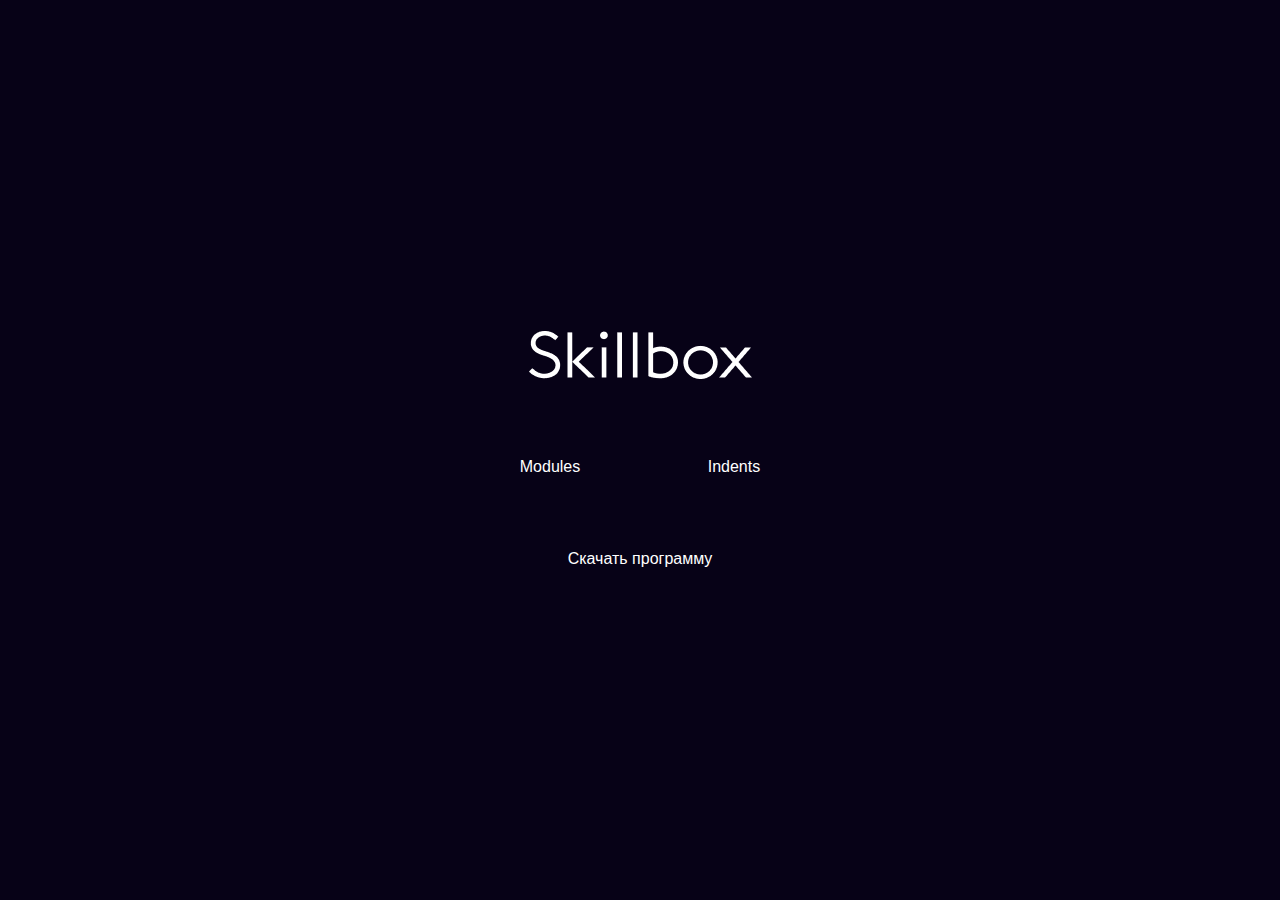
==== 3/index.html @ ec060f2a "bbb" ====
<!DOCTYPE html>
<html lang="ru">

<head>
  <meta charset="UTF-8">
  <meta http-equiv="X-UA-Compatible" content="IE=edge">
  <meta name="viewport" content="width=device-width, initial-scale=1.0">
  <link rel="stylesheet" href="css/style.css">
  <link rel="stylesheet" href="css/normalize.css">
  <title>Index</title>
</head>

<div class="main-content">
  <a class="header" href=" https://skillbox.ru/" target="_blank">
    <img src="img/logo-light.png" alt="Logo Skilbox">
  </a>
  <div class="second-content">
    <a class="modules" href="modules.html" target="_blank">Modules</a>
    <a class="indents" href="article.html" target="_blank">Indents</a>
  </div>
  <a href="skillbox.docx" download="skillbox">Скачать программу</a>
</div>

</html>
---- 3/css/style.css ----
html {
	box-sizing: border-box;
}

*,
*::before,
*::after {
	box-sizing: inherit;
}

a {
	color: inherit;
	text-decoration: none;
}

img {
	max-width: 100%;
}

body {
	font-family: 'font', sans-serif;
}

/* index.html */

.main-content {
  display: flex;
  flex-direction: column;
  align-items: center;
  justify-content: center;
  min-height: 100vh;
  color: #fff;
  background-color: #070217;
  }

.header {
  display: inline-block;
  margin-bottom: 50px;
}

.second-content {
  box-sizing: border-box;
  display: inline-block;
  margin-bottom: 50px;
  }

.modules, .indents {
  display: inline-block;
  margin-right: 25px;
  padding: 24px 49px 24px 49px;
}


.second-content a:last-child {
  margin-right: 0px;
}

/* article.html */

/* container */

.container  {
  margin: 0 auto;
  padding: 80px 0;
  width: 1170px;

}

.title {
  margin-top: 0px;
  margin-bottom: 40px;
}

.container  {
  width: 872px;
  margin-bottom: 40px;
}

.container:last-child {
  margin-bottom: 0px;
}

.container img {
  margin-bottom: 40px;
}

.container figure img {
  margin-bottom: 0px;
}

.content, .outcome  {
  border-radius: 20px;
  padding: 30px;
  background-color: #f3f3f3;
  margin-bottom: 40px;
}

.figure_img, .figurecaption {
  display: inline-block;
  margin-bottom: 0px;
  width: 872px;
}

.box ,figure {
  margin-top: 0px;
}
/* content */

.content {
  margin: 0px;
}

.second_title {
  margin-bottom: 10px;
}

.container-list {
  margin: 0px;
  padding-left: 15px;

}

.content_box, .outcome_box {
  width: 692px;
  margin-bottom: 10px;

}

/* all_principle */

.third_title {
  margin-bottom: 10px;
}


.item:not(:last-child) {
  padding-bottom: 20px;
  }

.outcome {
  margin: 0px;
}

.outcome_box {
  margin: 0px;
}


.second_title {
  margin-top: 0px;
}

.third_title {
  margin-top: 0px;
}

.figure {
  margin-top: 0px;
}
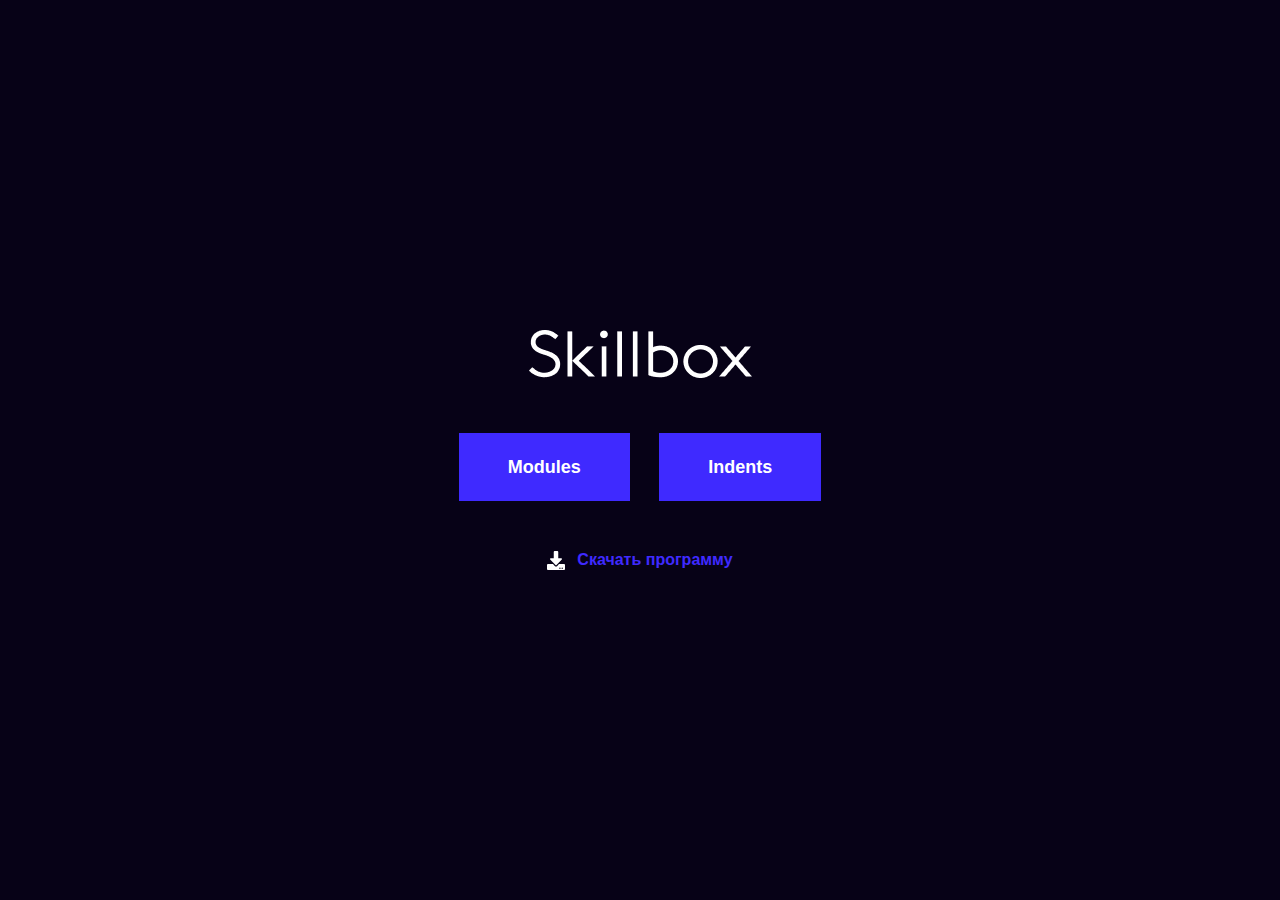
==== commit aab339fa: "мой" ====
--- a/3/index.html
+++ b/3/index.html
@@ -5,8 +5,8 @@
   <meta charset="UTF-8">
   <meta http-equiv="X-UA-Compatible" content="IE=edge">
   <meta name="viewport" content="width=device-width, initial-scale=1.0">
+  <link rel="stylesheet" href="css/normalize.css">
   <link rel="stylesheet" href="css/style.css">
-  <link rel="stylesheet" href="css/normalize.css">
   <title>Index</title>
 </head>
 
@@ -15,10 +15,10 @@
     <img src="img/logo-light.png" alt="Logo Skilbox">
   </a>
   <div class="second-content">
-    <a class="modules" href="modules.html" target="_blank">Modules</a>
-    <a class="indents" href="article.html" target="_blank">Indents</a>
+    <a class="link" href="modules.html" target="_blank">Modules</a>
+    <a class="link" href="article.html" target="_blank">Indents</a>
   </div>
-  <a href="skillbox.docx" download="skillbox">Скачать программу</a>
+    <a class="hover"  href="skillbox.docx" download="skillbox">Скачать программу</a>
 </div>
 
 </html>
--- a/3/css/style.css
+++ b/3/css/style.css
@@ -18,7 +18,7 @@
 }
 
 body {
-	font-family: 'font', sans-serif;
+  	font-family: Arial, Verdana,'font', sans-serif;
 }
 
 /* index.html */
@@ -44,15 +44,28 @@
   margin-bottom: 50px;
   }
 
-.modules, .indents {
+.link  {
   display: inline-block;
   margin-right: 25px;
   padding: 24px 49px 24px 49px;
-}
-
-
-.second-content a:last-child {
-  margin-right: 0px;
+  font-weight: 700;
+  font-size: 18px;
+  background-color: #3f2aff;
+}
+
+.hover {
+  font-weight: 700;
+  font-size: 18;
+  color: #3f2aff;
+  background-image: url("img/download-solid.svg");
+  background-repeat: no-repeat;
+  background-position: left center;
+  padding-left: 30px;
+ }
+
+
+.link:last-child {
+  margin-right: 0;
 }
 
 /* article.html */
@@ -67,93 +80,135 @@
 }
 
 .title {
-  margin-top: 0px;
-  margin-bottom: 40px;
-}
-
-.container  {
-  width: 872px;
-  margin-bottom: 40px;
+  margin-top: 0;
+  margin-bottom: 40px;
+  font-weight: 400;
+  font-size: 60px;
+  line-height: 60px;
+  color: #333;
 }
 
 .container:last-child {
-  margin-bottom: 0px;
-}
-
-.container img {
-  margin-bottom: 40px;
-}
-
-.container figure img {
-  margin-bottom: 0px;
-}
-
-.content, .outcome  {
+  margin-bottom: 0;
+}
+
+.box_img  {
+  margin-bottom: 40px;
+}
+
+/* content */
+
+.content  {
   border-radius: 20px;
   padding: 30px;
   background-color: #f3f3f3;
-  margin-bottom: 40px;
-}
+  margin: 0px 0px 40px 0px;
+  background-position: right;
+  background-repeat: no-repeat;
+}
+
+.content:last-child {
+  margin: 0;
+}
+
+::marker {
+  color: #333;
+  font-size: 1.2em;
+}
+
 
 .figure_img, .figurecaption {
   display: inline-block;
-  margin-bottom: 0px;
+  margin-bottom: 40px;
   width: 872px;
 }
 
 .box ,figure {
   margin-top: 0px;
-}
-/* content */
-
-.content {
-  margin: 0px;
+  margin-left: 0px;
+  margin-right: 0px;
+}
+
+.box {
+  margin-bottom: 40px;
+}
+
+
+
+.border {
+  display: block;
+  border-radius: 20px;
+  padding: 50px 95px 50px 95px;
+  width: 100%;
+  font-weight: 700;
+  font-size: 30px;
+  color: #fff;
+  background-color: #3f2aff;
+
+}
+
+.gray {
+background-image: url("img/3w6biBHyP8JmGXVP.jpg");
+}
+
+.white {
+  background-image: url("img/white.jpg");
 }
 
 .second_title {
   margin-bottom: 10px;
+  font-size: 40px;
+  line-height: 46px;
+  color: #333;
 }
 
 .container-list {
-  margin: 0px;
+  margin: 0;
   padding-left: 15px;
-
-}
-
-.content_box, .outcome_box {
+}
+
+.content_box {
   width: 692px;
   margin-bottom: 10px;
-
+  margin-top: 0px;
+}
+
+.content_box:last-child {
+  margin: 0;
 }
 
 /* all_principle */
 
 .third_title {
   margin-bottom: 10px;
-}
-
+  font-weight: 400;
+  font-size: 30px;
+  line-height: 34px;
+  color: #333;
+}
+
+.item {
+
+  border-bottom: 1px;
+  border-bottom-style: solid;
+  border-color: #3f2aff;
+  font-size: 20px;
+  color: #3f2aff;
+}
 
 .item:not(:last-child) {
-  padding-bottom: 20px;
+  margin-bottom: 20px;
   }
 
-.outcome {
-  margin: 0px;
-}
-
-.outcome_box {
-  margin: 0px;
-}
-
 
 .second_title {
-  margin-top: 0px;
+  margin-top: 0;
 }
 
 .third_title {
-  margin-top: 0px;
+  margin-top: 0;
 }
 
 .figure {
-  margin-top: 0px;
-}
+  margin-top: 0;
+}
